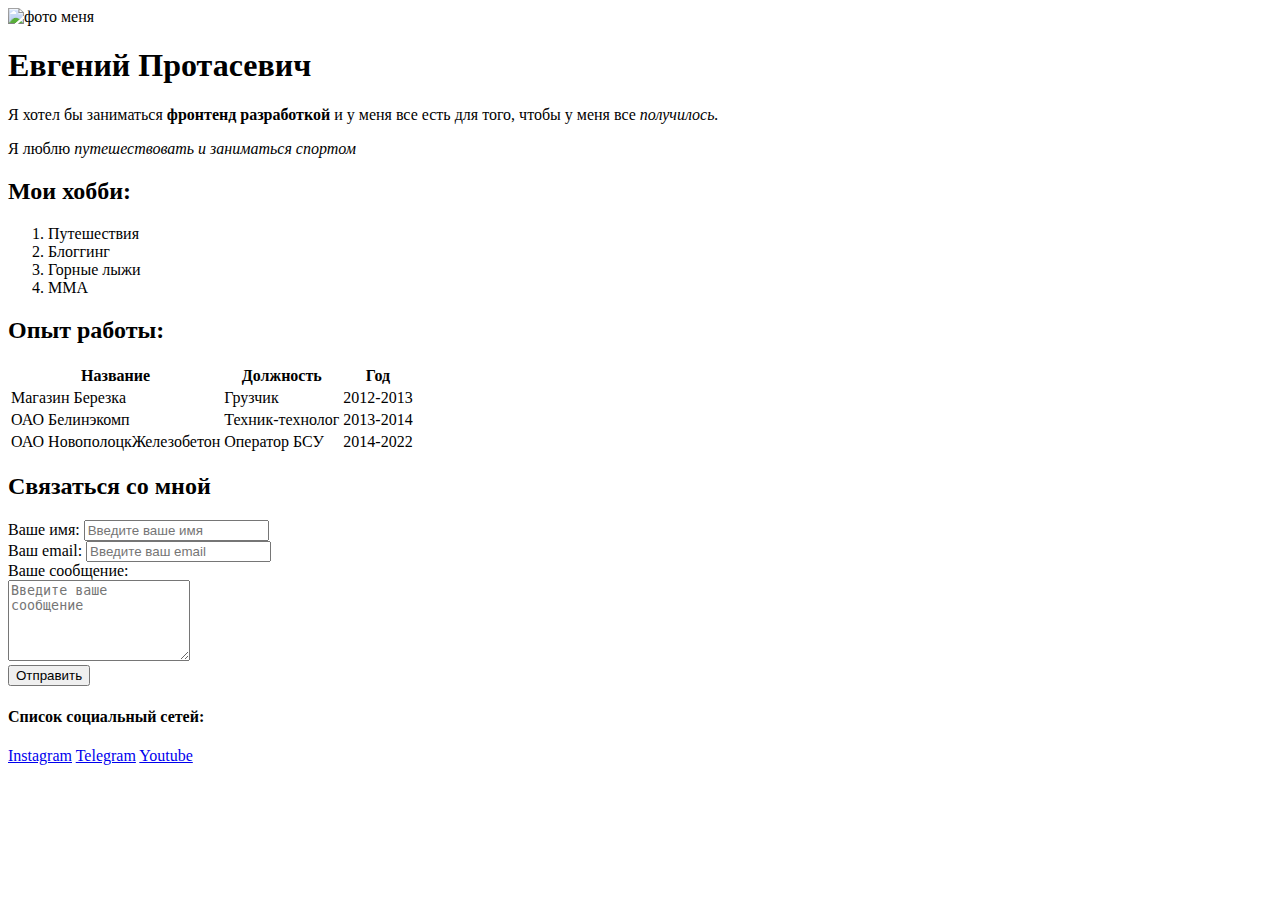
==== index.html @ 3b877184 "init" ====
<!DOCTYPE html>
<html lang="ru">
<head>
    <meta charset="UTF-8">
    <meta http-equiv="X-UA-Compatible" content="IE=edge">
    <meta name="viewport" content="width=device-width, initial-scale=1.0">
    <meta name="keywords" content="Evgeniy, cv, resume">
    <meta name="description" content="Это сайт - рюземе Евгения Протасевича">
    <title>Evgeniy resume</title>
    <link rel="stylesheet" href="css.css">
</head>
<body>
    
    <img src="https://sun9-86.userapi.com/s/v1/if1/Vyab9ezqA7XXUwR1qyZfMz-AzbJ8iQk22zbOZPNbaDusY_s55UvJBxbtVj2B07aBRXFGN-W3.jpg?size=200x200&quality=96&crop=321,3,1916,1916&ava=1" alt="фото меня">
    <h1>Евгений Протасевич</h1>
    <p>Я хотел бы заниматься <b>фронтенд разработкой</b> и у меня все есть для того, чтобы у меня все <i>получилось.</i></p>
    <p>Я люблю <i>путешествовать и заниматься спортом</i></p>
    <h2>Мои хобби:</h2>
    <ol>
        <li>Путешествия</li>
        <li>Блоггинг</li>
        <li>Горные лыжи</li>
        <li>MMA</li>
    </ol>
    <h2>Опыт работы:</h2>
    <table>
        <thead>
            <tr>
                <th>Название</th>
                <th>Должность</th>
                <th>Год</th>
            </tr>
        </thead>
        <tbody>
            <tr>
                <td>Магазин Березка</td>
                <td>Грузчик</td>
                <td>2012-2013</td>
            </tr>
            <tr>
                <td>ОАО Белинэкомп</td>
                <td>Техник-технолог</td>
                <td>2013-2014</td>
            </tr>
            <tr>
                <td>ОАО НовополоцкЖелезобетон</td>
                <td>Оператор БСУ</td>
                <td>2014-2022</td>
            </tr>
        </tbody>
    </table>
    <h2>Связаться со мной</h2>
    <form action="">
        <div>
            <label for="name">Ваше имя:</label>
            <input type="text" id="name" placeholder="Введите ваше имя">
        </div>
        <div>
            <label for="email">Ваш email:</label>
            <input type="email" id="email" placeholder="Введите ваш email">
        </div>

        <div>
            <label for="message">Ваше сообщение:</label>
            <br>
            <textarea id="message" cols="20" rows="5" placeholder="Введите ваше сообщение"></textarea>
        </div>

        <INput type="submit" value="Отправить"></INput>
    </form>
    <h4><b>Список социальный сетей:</b></h4>
    <a href="https://www.instagram.com/" target="_blank">Instagram</a>
    <a href="https://web.telegram.org/k/" target="_blank">Telegram</a>
    <a href="https://www.youtube.com/" target="_blank">Youtube</a>
</body>
</html>
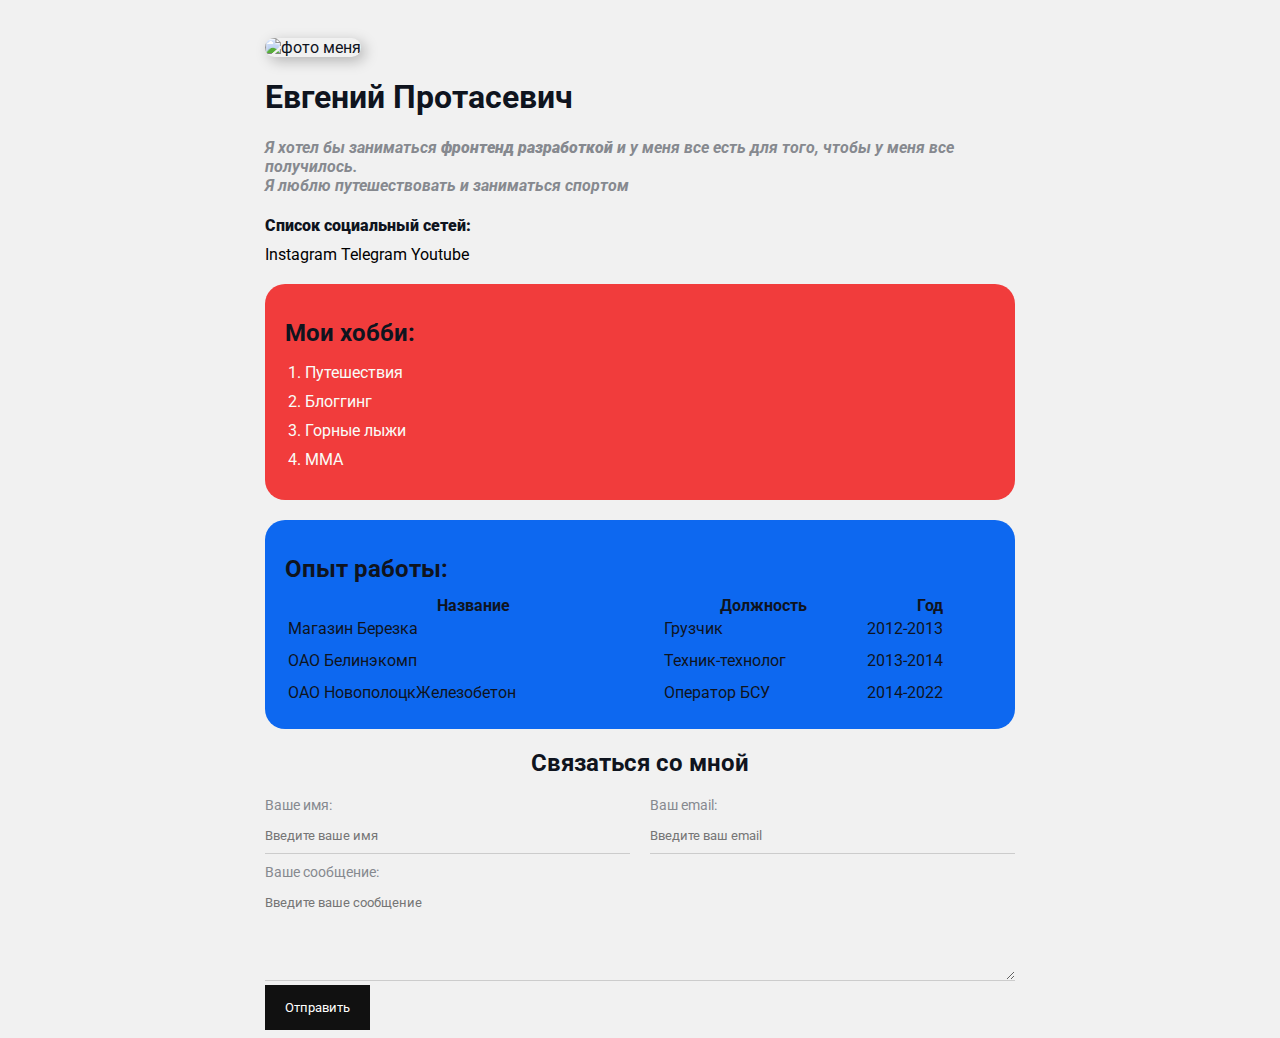
==== commit f10f9e9a: "add css" ====
--- a/index.html
+++ b/index.html
@@ -8,69 +8,88 @@
     <meta name="description" content="Это сайт - рюземе Евгения Протасевича">
     <title>Evgeniy resume</title>
     <link rel="stylesheet" href="css.css">
+
 </head>
 <body>
-    
-    <img src="https://sun9-86.userapi.com/s/v1/if1/Vyab9ezqA7XXUwR1qyZfMz-AzbJ8iQk22zbOZPNbaDusY_s55UvJBxbtVj2B07aBRXFGN-W3.jpg?size=200x200&quality=96&crop=321,3,1916,1916&ava=1" alt="фото меня">
-    <h1>Евгений Протасевич</h1>
-    <p>Я хотел бы заниматься <b>фронтенд разработкой</b> и у меня все есть для того, чтобы у меня все <i>получилось.</i></p>
-    <p>Я люблю <i>путешествовать и заниматься спортом</i></p>
-    <h2>Мои хобби:</h2>
-    <ol>
-        <li>Путешествия</li>
-        <li>Блоггинг</li>
-        <li>Горные лыжи</li>
-        <li>MMA</li>
-    </ol>
-    <h2>Опыт работы:</h2>
-    <table>
-        <thead>
-            <tr>
-                <th>Название</th>
-                <th>Должность</th>
-                <th>Год</th>
-            </tr>
-        </thead>
-        <tbody>
-            <tr>
-                <td>Магазин Березка</td>
-                <td>Грузчик</td>
-                <td>2012-2013</td>
-            </tr>
-            <tr>
-                <td>ОАО Белинэкомп</td>
-                <td>Техник-технолог</td>
-                <td>2013-2014</td>
-            </tr>
-            <tr>
-                <td>ОАО НовополоцкЖелезобетон</td>
-                <td>Оператор БСУ</td>
-                <td>2014-2022</td>
-            </tr>
-        </tbody>
-    </table>
-    <h2>Связаться со мной</h2>
-    <form action="">
-        <div>
-            <label for="name">Ваше имя:</label>
-            <input type="text" id="name" placeholder="Введите ваше имя">
-        </div>
-        <div>
-            <label for="email">Ваш email:</label>
-            <input type="email" id="email" placeholder="Введите ваш email">
+
+    <div class="container">
+
+        <div class="info">
+            <img src="https://sun9-86.userapi.com/s/v1/if1/Vyab9ezqA7XXUwR1qyZfMz-AzbJ8iQk22zbOZPNbaDusY_s55UvJBxbtVj2B07aBRXFGN-W3.jpg?size=200x200&quality=96&crop=321,3,1916,1916&ava=1" alt="фото меня" class="avatar">
+            <div class="info-text">
+            <h1>Евгений Протасевич</h1>
+            <p>Я хотел бы заниматься <b>фронтенд разработкой</b> и у меня все есть для того, чтобы у меня все <i>получилось.</i></p>
+            <p>Я люблю <i>путешествовать и заниматься спортом</i></p>
+            
+            <h4><b>Список социальный сетей:</b></h4>
+            <a href="https://www.instagram.com/" target="_blank">Instagram</a>
+            <a href="https://web.telegram.org/k/" target="_blank">Telegram</a>
+            <a href="https://www.youtube.com/" target="_blank">Youtube</a>
         </div>
 
-        <div>
-            <label for="message">Ваше сообщение:</label>
-            <br>
-            <textarea id="message" cols="20" rows="5" placeholder="Введите ваше сообщение"></textarea>
+        <div class="card bg-blue">
+        <h2>Мои хобби:</h2>
+        <ol class="list">
+            <li>Путешествия</li>
+            <li>Блоггинг</li>
+            <li>Горные лыжи</li>
+            <li>MMA</li>
+        </ol>
+        </div> 
+        
+        <div class="card bg-yellow">
+        <h2>Опыт работы:</h2>
+        <table class="table">
+            <thead>
+                <tr>
+                    <th>Название</th>
+                    <th>Должность</th>
+                    <th>Год</th>
+                </tr>
+            </thead>
+            <tbody>
+                <tr>
+                    <td>Магазин Березка</td>
+                    <td>Грузчик</td>
+                    <td>2012-2013</td>
+                </tr>
+                <tr>
+                    <td>ОАО Белинэкомп</td>
+                    <td>Техник-технолог</td>
+                    <td>2013-2014</td>
+                </tr>
+                <tr>
+                    <td>ОАО НовополоцкЖелезобетон</td>
+                    <td>Оператор БСУ</td>
+                    <td>2014-2022</td>
+                </tr>
+            </tbody>
+        </table>
         </div>
+    </div>
+        
+    <form action="/" class="form">
+        <h2>Связаться со мной</h2>
 
-        <INput type="submit" value="Отправить"></INput>
-    </form>
-    <h4><b>Список социальный сетей:</b></h4>
-    <a href="https://www.instagram.com/" target="_blank">Instagram</a>
-    <a href="https://web.telegram.org/k/" target="_blank">Telegram</a>
-    <a href="https://www.youtube.com/" target="_blank">Youtube</a>
+            <div class="form-row">
+                <div class="form-grup">
+                    <label for="name">Ваше имя:</label>
+                    <input type="text" id="name" placeholder="Введите ваше имя">
+                </div>
+                <div class="form-grup">
+                    <label for="email">Ваш email:</label>
+                    <input type="email" id="email" placeholder="Введите ваш email">
+                </div>
+            </div>
+
+            <div class="form-grup">
+                    <label for="message">Ваше сообщение:</label>
+                    
+                    <textarea id="message" cols="20" rows="5" placeholder="Введите ваше сообщение"></textarea>
+            </div>
+
+            <input class="btn" type="submit" value="Отправить"></input>
+        </form>
+    </div>
 </body>
 </html>--- a/css.css
+++ b/css.css
@@ -0,0 +1,170 @@
+@import url('https://fonts.googleapis.com/css2?family=Roboto&display=swap');
+
+body {
+    font-family: "Roboto", sans-serif;
+    font-size: 16px;
+    font-weight: 400;
+    color: #0f141e;
+    background: #f1f1f1;
+}
+
+a {
+    color: #000;
+    text-decoration: none;
+}
+
+a:hover {
+    text-decoration: underline;
+
+}
+
+a:active {
+    color: blue;
+}
+
+a:visited {
+    color: grey;
+}
+ 
+.container {
+    max-width: 750px;
+    margin: auto;
+    padding-top: 30px;
+}
+
+.avatar {
+    width: 200px;
+    border-radius: 28px;
+    box-shadow: 4px 4px 14px rgba(0, 0, 0, .25);
+}
+
+.info {
+    margin-bottom: 20px;
+    
+}
+
+.info-text p {
+    font-style: italic;
+    font-weight: bold;
+    color: #86898f;
+    margin: 0;
+    
+}
+
+
+
+.info-text h4 {
+    margin-bottom: 10px;
+}
+
+@media (max-width: 650px) {
+    .info {
+        display: block;
+    }
+}
+
+.card {
+    
+    border-radius: 20px;
+    padding: 15px 20px;
+    margin-bottom: 20px;
+}
+
+.card h2 {
+    margin-bottom: 10px;
+}
+
+.bg-yellow {
+    background: rgb(13, 104, 240);
+}
+
+.bg-green {
+    background: green;
+}
+
+.bg-blue {
+    background: rgb(241, 60, 60);
+    margin-top: 20px;
+}
+
+.btn {
+    background: #111;
+    padding: 15px 20px;
+    color: #fff;
+    border: none;
+    font-family: inherit;
+    cursor: pointer;
+}
+
+.btn:hover {
+    opacity: .8;
+}
+
+.list {
+    padding: 0 20px;
+}
+
+.list li {
+    color: #f9fcf8;
+    margin-bottom: 10px;
+}
+
+.table {
+    width: 100%;
+}
+
+.table td {
+    padding-bottom: 10px;
+}
+
+.form h2 {
+    text-align: center;
+}
+
+.form-grup label {
+    display: block;
+    font-size: 14px;
+    color: #86898f;
+}
+
+.form-row {
+    margin-bottom: 10px;
+    display: flex;
+}
+
+.form-row .form-grup {
+    display: inline-block;
+    margin-right: 20px;
+    width: 50%;
+    /* width: calc(50% - 20px) */
+}
+
+@media (max-width: 650px) {
+    .form-row {
+        display: block;
+    }
+
+    .form-row .form-grup {
+        width: 100%;
+        margin-right: 0;
+        margin-bottom: 10px;
+    }
+}
+
+
+.form-row .form-grup:last-child {
+    margin-right: 0;
+}
+
+.form-grup input,
+.form-grup textarea {
+    width: 100%;
+    box-sizing: border-box;
+    border: none;
+    background: transparent;
+    border-bottom: 1px solid #ccc;
+    color: #000;
+    padding: 15px 0 10px;
+    outline: none;
+    font-family: inherit;
+} 